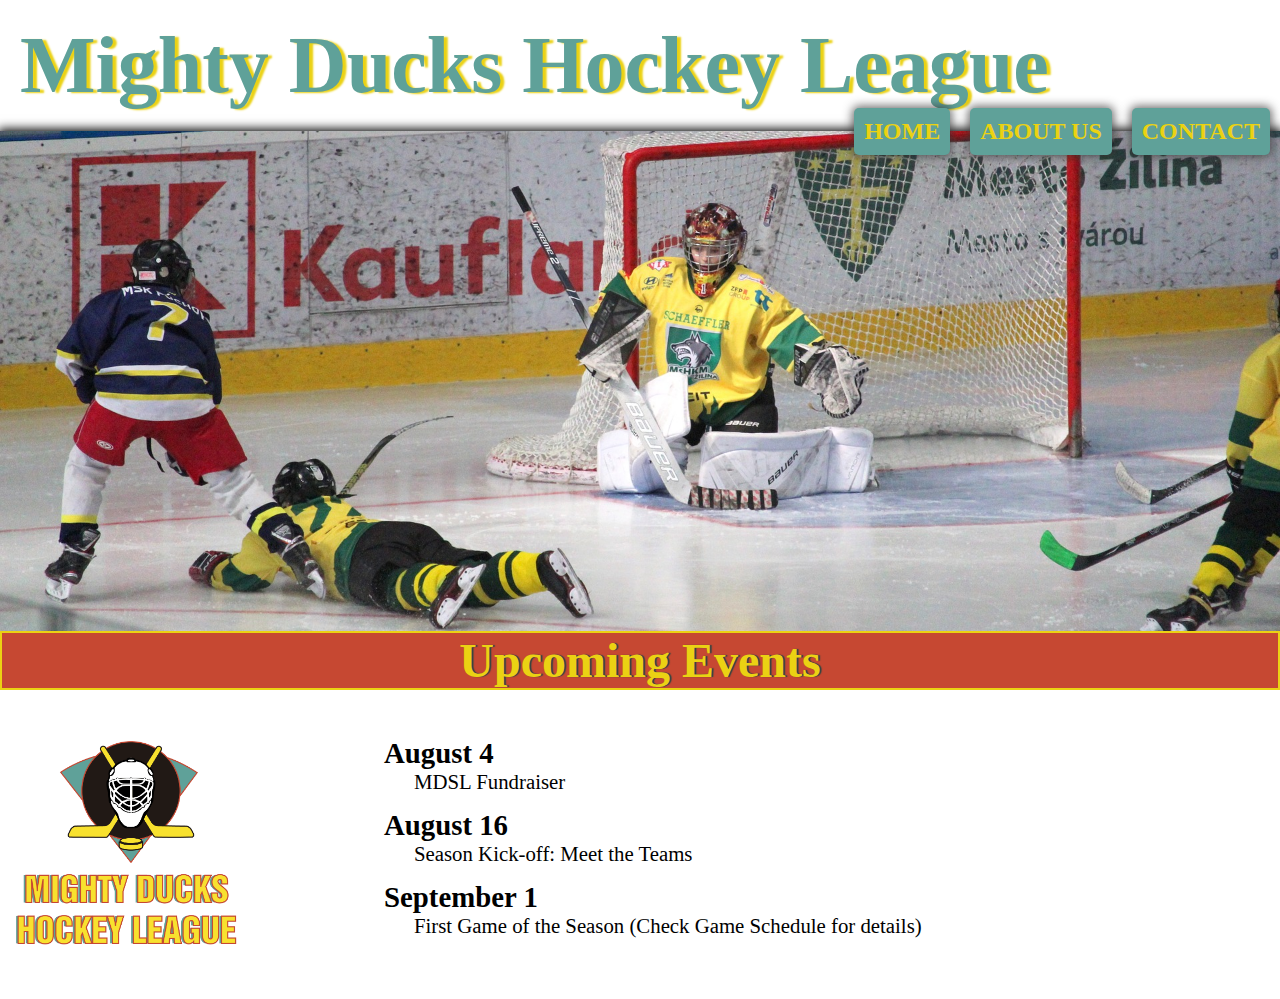
==== index.html @ d17cd7a8 "Reubicacion de la carpeta pages y el archivo index.html, correccion de enlaces" ====
<!DOCTYPE html>
<html lang="en">
<head>
    <meta charset="UTF-8">
    <meta http-equiv="X-UA-Compatible" content="IE=edge">
    <meta name="viewport" content="width=device-width, initial-scale=1.0">
    <link rel="shortcut icon" href="./assets/img/favicon-32x32.png" type="image/x-icon">
    <link rel="stylesheet" href="./assets/styles/style.css">
    <title>Task1</title>
</head>
<body>
    <header>
        <section>
            <h1>
                Mighty Ducks Hockey League
            </h1>
            <article class="banner">
                <nav>
                    <a href="#">HOME</a>
                    <a href="./pages/about.html">ABOUT US</a>
                    <a href="./pages/contact.html">CONTACT</a>
                </nav>
            </article>
            <article>
                <h2>Upcoming Events</h2> 
            </article>
        </section>
    </header>
    <main>
        <section>
            <article>
                <img src="./assets/img/LogoMightyDucks-01.png" alt="Logo hockey league">
            </article>
            <article>
                <ul>
                    <li>
                        <h3>
                            August 4
                        </h3>
                        <ul>
                            <li class="to-do">
                                MDSL Fundraiser
                            </li>
                        </ul>
                    </li>
                    <li>
                        <h3>
                            August 16
                        </h3>
                        <ul>
                            <li class="to-do">
                                Season Kick-off: Meet the Teams
                            </li>
                        </ul>
                    </li>
                    <li>
                        <h3>
                            September 1
                        </h3>
                        <ul>
                            <li class="to-do">
                                First Game of the Season (Check Game Schedule for details)
                            </li>
                        </ul>
                    </li>
                </ul>
            </article>
        </section>
    </main>
</body>
</html>
---- assets/styles/style.css ----
* {
    padding: 0;
    margin: 0;
    box-sizing: border-box;
    text-decoration: none;
}

/*   ###   HEADER   ###  */

header section h1 {
    font-size: 5rem;
    color: #5fa199;
    text-shadow: 4px 1px 2px #ebd213;
    padding: 20px;
}

header section .banner {
    height: 500px;
    background-image: url(../img/design1_image2.jpg);
    background-position: center;
    background-size: cover;
    box-shadow: 0 0 10px 2px #000;
}

header section article nav {
    display: flex;
    position: absolute;
    right: 0;
    top: 108px;
}

header section article nav a{
    list-style-type: none;
    margin: 0 10px;
    font-size: 1.5rem;
    background-color: #5fa199;
    border: transparent;
    border-radius: 5px;
    box-shadow: 0px 0px 10px 2px #363434b8;
    font-weight: bold;
}

header section article nav a {
    color: #ebd213;
    padding: 10px;
}

header section article:nth-child(3) {
    background-color: #c64832;
    border: 2px solid #ebd213;
    text-align: center;
}

header section article h2 {
    font-size: 3rem;
    color: #ebd213;
    text-shadow: 2px 0px 1px #284541;
}

/*  ###  MAIN  ###  */

main section {
    display: flex;
    justify-content: space-between;
    align-items: center;
    padding: 20px 0;
}

main section article:first-child {
    width: 20%;
}

main section article:first-child img {
    width: 100%;
}

main section article:nth-child(2) {
    width: 70%;
}

main section article:nth-child(2) ul {
    list-style-type: none;
}

main section article:nth-child(2) ul h3, h2 {
    font-size: 1.8rem;
}

main section article:nth-child(2) ul li, p {
    margin-bottom: 15px;
    font-size: 1.3rem;    
}

.to-do, p {
    margin-left: 30px;
}
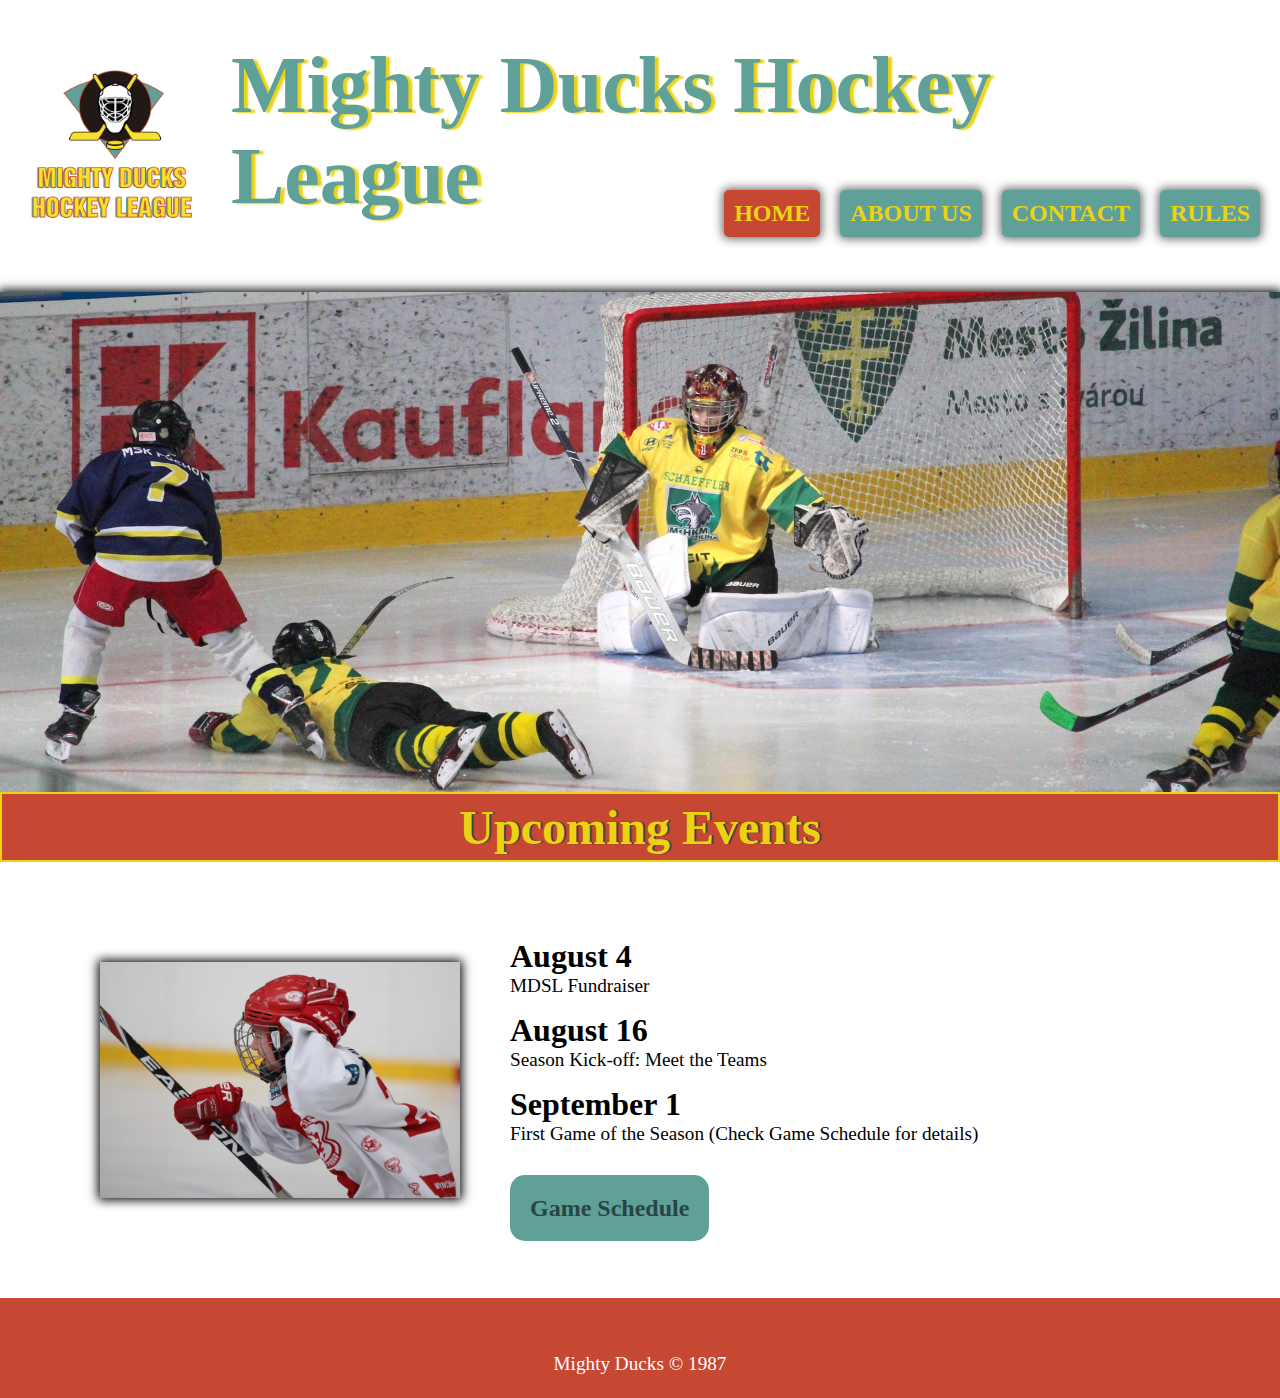
==== commit 7a5163c2: "Task3: nuevas paginas html, tablas, listas, modificaciones estilos" ====
--- a/index.html
+++ b/index.html
@@ -4,34 +4,45 @@
     <meta charset="UTF-8">
     <meta http-equiv="X-UA-Compatible" content="IE=edge">
     <meta name="viewport" content="width=device-width, initial-scale=1.0">
+    <!-- FONT AWESOME -->
+    <link rel="stylesheet" href="https://cdnjs.cloudflare.com/ajax/libs/font-awesome/6.2.0/css/all.min.css" integrity="sha512-xh6O/CkQoPOWDdYTDqeRdPCVd1SpvCA9XXcUnZS2FmJNp1coAFzvtCN9BmamE+4aHK8yyUHUSCcJHgXloTyT2A==" crossorigin="anonymous"
+    referrerpolicy="no-referrer"/>
     <link rel="shortcut icon" href="./assets/img/favicon-32x32.png" type="image/x-icon">
     <link rel="stylesheet" href="./assets/styles/style.css">
-    <title>Task1</title>
+    <title>Mighty Ducks</title>
 </head>
 <body>
     <header>
-        <section>
-            <h1>
-                Mighty Ducks Hockey League
-            </h1>
-            <article class="banner">
+        <div>
+            <section>
+                <div>
+                    <a href="./index.html"><img src="./assets/img/Logo.png" alt="Logo Mighty Ducks"></a>
+                </div>
+                <div>
+                    <h1>
+                        Mighty Ducks Hockey League
+                    </h1>
+                </div>
+            </section>
+            <div class="banner">
                 <nav>
                     <a href="#">HOME</a>
                     <a href="./pages/about.html">ABOUT US</a>
                     <a href="./pages/contact.html">CONTACT</a>
+                    <a href="./pages/rules.html">RULES</a>
                 </nav>
-            </article>
+            </div>
             <article>
                 <h2>Upcoming Events</h2> 
             </article>
-        </section>
+        </div>
     </header>
     <main>
-        <section>
-            <article>
-                <img src="./assets/img/LogoMightyDucks-01.png" alt="Logo hockey league">
-            </article>
-            <article>
+        <div>
+            <div>
+                <img src="./assets/img/hockey_1.jpg" alt="hockey player">
+            </div>
+            <div>
                 <ul>
                     <li>
                         <h3>
@@ -64,8 +75,21 @@
                         </ul>
                     </li>
                 </ul>
-            </article>
-        </section>
+                <div class="btn-container">
+                    <a class="btn-schedule" href="./pages/schedule.html">Game Schedule</a>
+                </div>
+            </div>
+        </div>
     </main>
+    <footer>
+        <div>
+            <a href="https://www.facebook.com/"><i class="fa-brands fa-square-facebook"></i></a>
+            <a href="https://twitter.com/"><i class="fa-brands fa-square-twitter"></i></a>
+            <a href="https://www.instagram.com/"><i class="fa-brands fa-square-instagram"></i></a>
+        </div>
+        <div>
+            <p>Mighty Ducks &#169; 1987</p>
+        </div>
+    </footer>
 </body>
 </html>--- a/assets/styles/style.css
+++ b/assets/styles/style.css
@@ -5,31 +5,60 @@
     text-decoration: none;
 }
 
-/*   ###   HEADER   ###  */
-
-header section h1 {
+header div section {
+    display: flex;
+    align-items: center;
+    padding: 20px;
+}
+
+/* LOGO  */
+header div section div:first-child {
+    width: 15%;
+    display: flex;
+    align-items: center;
+    justify-content: center;
+}
+
+header div section div:first-child img {
+    width: 100%;
+}
+
+/* TITULO */
+
+header div section div:nth-child(2) {
+    width: 80%;
+}
+
+header div section div:nth-child(2) h1{
     font-size: 5rem;
     color: #5fa199;
     text-shadow: 4px 1px 2px #ebd213;
-    padding: 20px;
-}
-
-header section .banner {
+    padding: 20px 25px 50px;
+}
+
+/* BANNER */
+
+header div .banner {
     height: 500px;
-    background-image: url(../img/design1_image2.jpg);
+    background-image: url(../img/banner.jpg);
     background-position: center;
     background-size: cover;
     box-shadow: 0 0 10px 2px #000;
 }
 
-header section article nav {
+header div .banner nav {
     display: flex;
     position: absolute;
     right: 0;
-    top: 108px;
-}
-
-header section article nav a{
+    top: 190px;
+    margin-right: 10px;
+}
+
+header div .banner a[href="#"]{
+    background-color: #c64832;
+}
+
+header div .banner nav a {
     list-style-type: none;
     margin: 0 10px;
     font-size: 1.5rem;
@@ -38,59 +67,193 @@
     border-radius: 5px;
     box-shadow: 0px 0px 10px 2px #363434b8;
     font-weight: bold;
-}
-
-header section article nav a {
     color: #ebd213;
     padding: 10px;
 }
 
-header section article:nth-child(3) {
+/* UPCONMING EVENTS */
+
+header div article {
+    display: flex;
+    height: 70px;
     background-color: #c64832;
     border: 2px solid #ebd213;
-    text-align: center;
-}
-
-header section article h2 {
+    justify-content: center;
+    align-items: center;
+}
+
+header div article h2 {
     font-size: 3rem;
     color: #ebd213;
     text-shadow: 2px 0px 1px #284541;
 }
 
-/*  ###  MAIN  ###  */
-
-main section {
-    display: flex;
-    justify-content: space-between;
-    align-items: center;
-    padding: 20px 0;
-}
-
-main section article:first-child {
-    width: 20%;
-}
-
-main section article:first-child img {
-    width: 100%;
-}
-
-main section article:nth-child(2) {
-    width: 70%;
-}
-
-main section article:nth-child(2) ul {
+/* MAIN */
+
+main div:first-child {
+    margin: 50px;
+    display: flex;
+    align-items: center;
+}
+
+main div div:first-child {
+    width: 40%;
+}
+
+main div div:first-child img {
+    width: 100%;
+    box-shadow: 0 0 10px 2px #000;
+}
+
+main div div:nth-child(2) {
+    width: 80%;
+}
+
+main div div:nth-child(2) ul {
     list-style-type: none;
 }
 
-main section article:nth-child(2) ul h3, h2 {
-    font-size: 1.8rem;
-}
-
-main section article:nth-child(2) ul li, p {
+main div div:nth-child(2) ul li, dd, p {
     margin-bottom: 15px;
-    font-size: 1.3rem;    
-}
-
-.to-do, p {
-    margin-left: 30px;
-}
+    font-size: 1.2rem;
+}
+
+main div div:nth-child(2) ul li h3, dt, .main-div-schedule section h3 {
+    font-size: 2rem;
+}
+
+.btn-container {
+    margin-top: 50px;
+}
+
+.btn-schedule {
+    color: #284541;
+    background-color: #5fa199;
+    padding: 20px;
+    border-radius: 15px;
+    font-size: 1.5rem;
+    font-weight: bold;
+}
+
+.btn-schedule:hover {
+    box-shadow: 0 0 10px 2px #284541;
+}
+
+/* SCHEDULE */
+
+.main-div-schedule {
+    flex-direction: column;
+}
+
+.main-div-schedule section  {
+    width: 60%;
+    display: flex;
+    flex-direction: column;
+}
+
+.main-div-schedule section table caption, .main-div-schedule section table thead tr th, .main-div-schedule section table tbody tr td, .schedule-info p span, .schedule-contact p span {
+    font-size: 1.5rem;
+}
+
+.main-div-schedule section table thead tr th, .main-div-schedule section table caption {
+    text-align: left;
+    margin-bottom: 10px;
+}
+
+.schedule-additional, .schedule-info {
+    display: flex;
+    flex-direction: column;
+    align-items: center;
+}
+
+.schedule-additional .schedule-info p {
+    width: 100%;
+}
+
+main .schedule-additional .schedule-info, main .schedule-additional .schedule-contact-info {
+    width: 100%;
+}
+
+main .schedule-additional .schedule-contact-info .schedule-contact {
+    display: flex;
+}
+
+main .schedule-additional .schedule-contact-info .schedule-contact p {
+    margin-right: 20px;
+}
+
+.schedule-info p span, .schedule-contact-info p span {
+    font-weight: bold;
+    margin-right: 10px;
+}
+
+
+
+/* MAIN RULES */
+
+.main-rules {
+    padding: 50px;
+}
+
+.main-rules .main-section-rules h3 {
+    font-size: 2.5rem;
+    text-align: center;
+    width: 35%;
+    margin-bottom: 10px;
+}
+
+.main-rules .main-section-rules h3 span {
+    text-transform: uppercase;
+}
+
+.main-rules .main-section-rules p {
+    font-size: 1.5rem;
+}
+
+main .main-section-rules, main .main-div-rules, main .main-div-rules-img {
+    display: flex;
+    flex-direction: column;
+    align-items: center;
+    justify-content: center;
+}
+
+main .main-div-rules dt {
+    font-weight: bold;
+    font-size: 1.5rem;
+    margin-bottom: 10px;
+}
+
+main .main-div-rules dd {
+    text-align: justify;
+    margin-bottom: 25px;
+}
+
+.rules-order-list {
+    list-style-type:lower-latin ;
+}
+
+.main-div-rules-img img {
+    box-shadow: 0 0 10px 2px #000;
+}
+
+/*  FOOTER */
+
+footer {
+    background-color: #c64832;
+    display: flex;
+    flex-direction: column;
+    align-items: center;
+    justify-content: center;
+    height: 100px;
+}
+
+footer div:first-child a {
+   font-size: 2.5rem;
+   color: #ebd213;
+   padding: 10px;
+   cursor: pointer;
+}
+
+footer div:nth-child(2) {
+    color: #FFF;
+}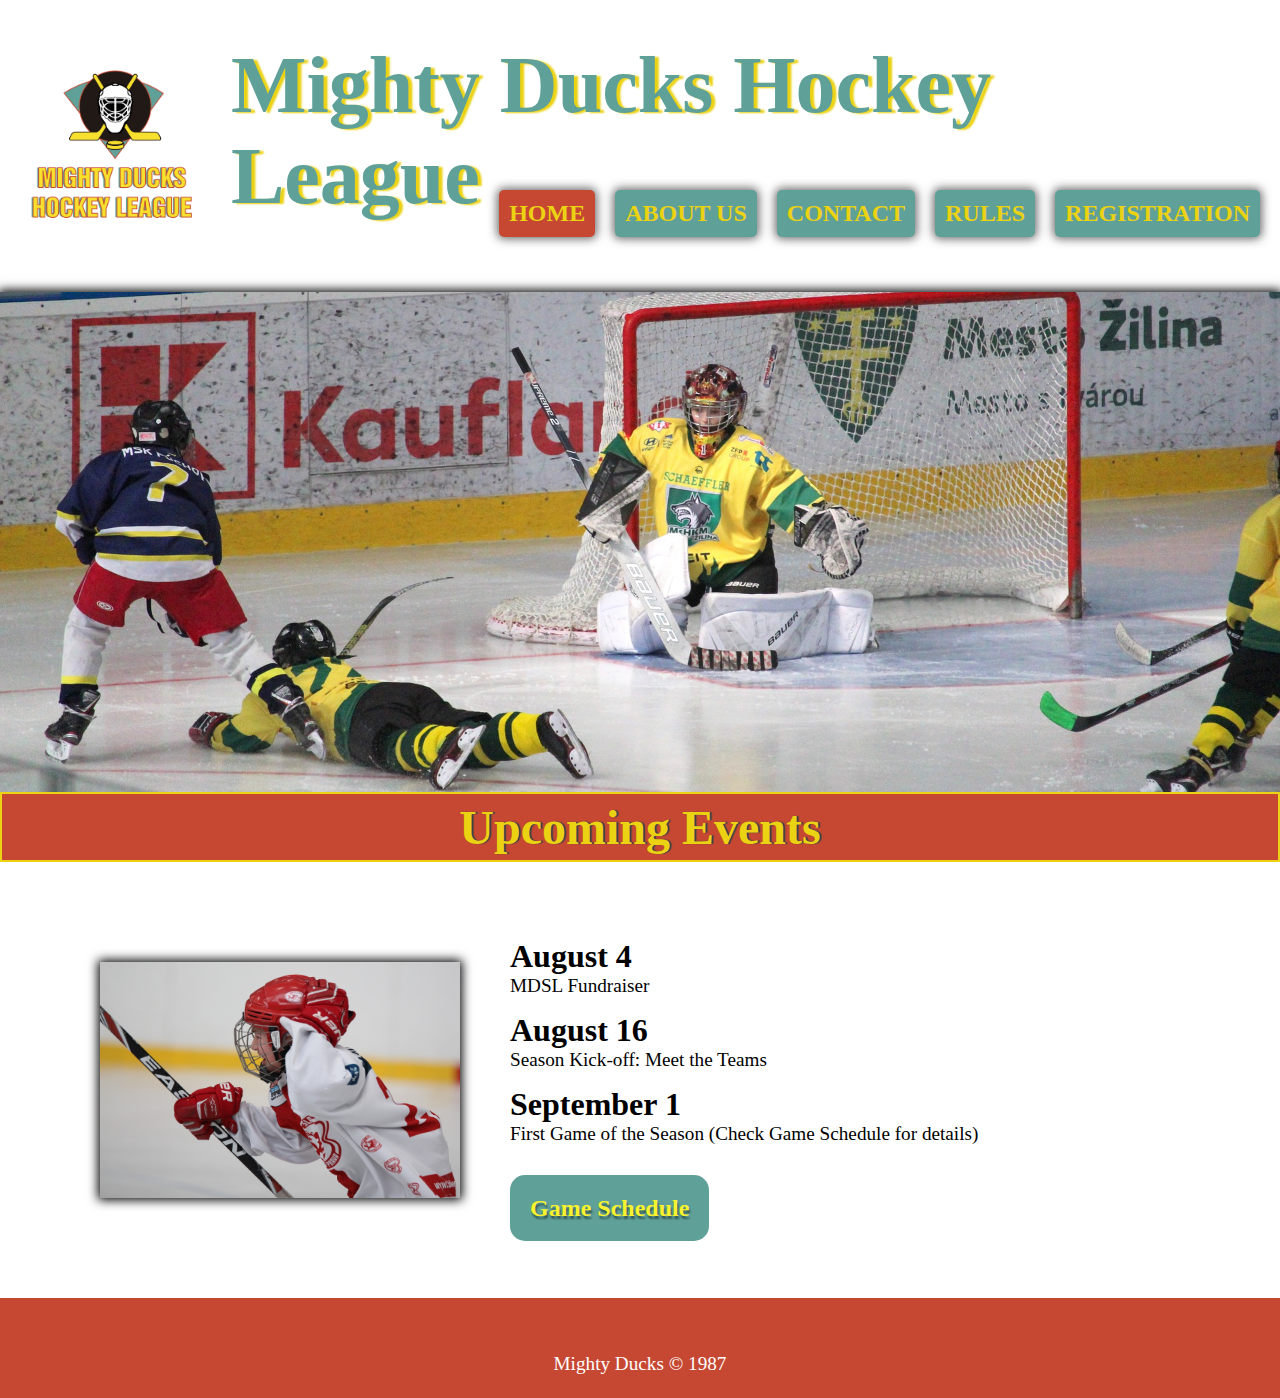
==== commit b8c3331f: "Contenido de la task4, nuevas pages.html, maps, forms, style.css" ====
--- a/index.html
+++ b/index.html
@@ -30,6 +30,7 @@
                     <a href="./pages/about.html">ABOUT US</a>
                     <a href="./pages/contact.html">CONTACT</a>
                     <a href="./pages/rules.html">RULES</a>
+                    <a href="./pages/registration.html">REGISTRATION</a>
                 </nav>
             </div>
             <article>
--- a/assets/styles/style.css
+++ b/assets/styles/style.css
@@ -88,6 +88,14 @@
     text-shadow: 2px 0px 1px #284541;
 }
 
+/* REGISTRATION FORM */
+
+header div article .registration-form {
+    font-size: 2.5rem;
+    color: #ebd213;
+    text-shadow: 2px 0px 1px #284541;
+}
+
 /* MAIN */
 
 main div:first-child {
@@ -126,13 +134,14 @@
     margin-top: 50px;
 }
 
-.btn-schedule {
-    color: #284541;
+.btn-schedule, .main-div-schedule .location-school-info {
+    color: #f9f32f;
     background-color: #5fa199;
     padding: 20px;
     border-radius: 15px;
     font-size: 1.5rem;
     font-weight: bold;
+    text-shadow: 1.3px 3px 2px #00000077;
 }
 
 .btn-schedule:hover {
@@ -146,13 +155,53 @@
 }
 
 .main-div-schedule section  {
-    width: 60%;
-    display: flex;
-    flex-direction: column;
+    width: 85%;
+    display: flex;
+    flex-direction: column;
+    border-radius: 4%;
+}
+
+.section-h3-table{
+    color: #5fa199;
+    text-shadow: 2.3px 1px 2px #ebd213;
+}
+
+.main-div-schedule section table {
+    width: 100%;
+    border: 1px solid #000;
+    border-collapse: collapse;
 }
 
 .main-div-schedule section table caption, .main-div-schedule section table thead tr th, .main-div-schedule section table tbody tr td, .schedule-info p span, .schedule-contact p span {
     font-size: 1.5rem;
+}
+
+.main-div-schedule section table thead tr th, .main-div-schedule section table tbody tr td {
+    width: 25%;
+    text-align: left;
+    vertical-align: top;
+    border: 1px solid #000;
+    border-collapse: collapse;
+    padding: 0.4em;
+}
+
+.main-div-schedule section table thead tr{
+    color: #f9f32f;
+    text-shadow: 1.3px 3px 2px #00000077;
+}
+
+.main-div-schedule section table thead tr th {
+    font-size: 1.8rem;
+    background:#5fa199;
+}
+
+.main-div-schedule section table tbody tr:nth-child(even) {
+    background: beige;
+}
+
+.main-div-schedule section table tbody tr .tbody-td {
+    text-align: center;
+    vertical-align: middle;
 }
 
 .main-div-schedule section table thead tr th, .main-div-schedule section table caption {
@@ -164,6 +213,8 @@
     display: flex;
     flex-direction: column;
     align-items: center;
+    align-self: center;
+    width: 80%;
 }
 
 .schedule-additional .schedule-info p {
@@ -187,7 +238,9 @@
     margin-right: 10px;
 }
 
-
+.main-div-schedule .location-school-info {
+    margin: 30px 0;
+}
 
 /* MAIN RULES */
 
@@ -196,7 +249,7 @@
 }
 
 .main-rules .main-section-rules h3 {
-    font-size: 2.5rem;
+    font-size: 1.9rem;
     text-align: center;
     width: 35%;
     margin-bottom: 10px;
@@ -234,6 +287,146 @@
 
 .main-div-rules-img img {
     box-shadow: 0 0 10px 2px #000;
+}
+
+/* MAIN FORM */
+
+.schedule-form-main {
+    display: flex;
+    flex-direction: column;
+}
+
+.registration-container {
+    flex-direction: column;
+}
+
+main #div-form-container {
+    width: 50%;
+}
+
+fieldset {
+    margin-bottom: 30px;
+    border-color: #5fa199;
+}
+
+form .fieldset-no-border {
+    border: none;
+    display: flex;
+}
+
+form fieldset legend {
+    font-size: 1.4rem;
+    font-weight: bold;
+    padding: 10px 0;
+    color: #5fa199;
+}
+
+form fieldset div {
+    margin-bottom: 15px;
+    display: flex;
+    flex-direction: column;
+}
+
+form fieldset, form div {
+    padding: 0 10px;
+}
+
+form .fieldset-no-border .gender-school-info {
+    width: auto;
+}
+
+form fieldset .gender-school-info label {
+    margin-right: 10px;
+}
+
+form .form-user-info p {
+    font-weight: bold;
+}
+
+form .form-user-info div input {
+    margin-left: 10px;
+}
+
+form fieldset .gender-school-info, .birthday-info {
+    flex-direction: row;
+}
+
+form fieldset .birthday-info {
+    display: flex;
+    align-items: center;
+}
+
+form fieldset .birthday-info input, .permission-play-container .permission-play .permission-play-signature .date-signature label input {
+    border: none;
+}
+
+form label {
+    font-size: 1.2rem;
+}
+
+form input {
+    border:1px solid #5fa199;
+    padding: 15px;
+    opacity: 50%;
+}
+
+.btn-form {
+    padding: 0;
+}
+
+.btn-form input, .btn-enviar {
+    border:3px solid #284541;
+    font-size: 1.5rem;
+    color: #284541;
+    border-radius: 5px;
+    opacity: 100%;
+    padding: 10px 20px;
+}
+
+.permission-play-container {
+    display: flex;
+    flex-direction: column;
+    align-items: center;
+    justify-content: center;
+    text-align: justify;
+}
+
+.permission-play-container .permission-play {
+    display: flex;
+    flex-direction: column;
+    align-items: center;
+}
+
+.permission-play-container .permission-play-signature form div {
+    width: 100%;
+    margin: 50px 0;
+}
+
+/* MAIN LOCATIONS */
+
+.schedule-container .main-div-schedule .main-div-section {
+    display: flex;
+    flex-wrap: wrap;
+    align-items: center;
+    justify-content: center;
+    width: 100%;
+    background-color: rgba(250, 250, 210, 0.665);
+    border-radius: 100px;
+}
+.schedule-container .main-div-schedule .main-div-section article {
+    margin: 50px;
+}
+
+.schedule-container .main-div-schedule .main-div-section article iframe {
+    border: 1px solid #28454184;
+    box-shadow: 0 0 10px 2px #000;
+}
+
+.schedule-container .main-div-schedule .main-div-section article h4 {
+    padding-bottom: 20px;
+    font-weight: bold;
+    font-size: 2rem;
+    color: #284541;
 }
 
 /*  FOOTER */
